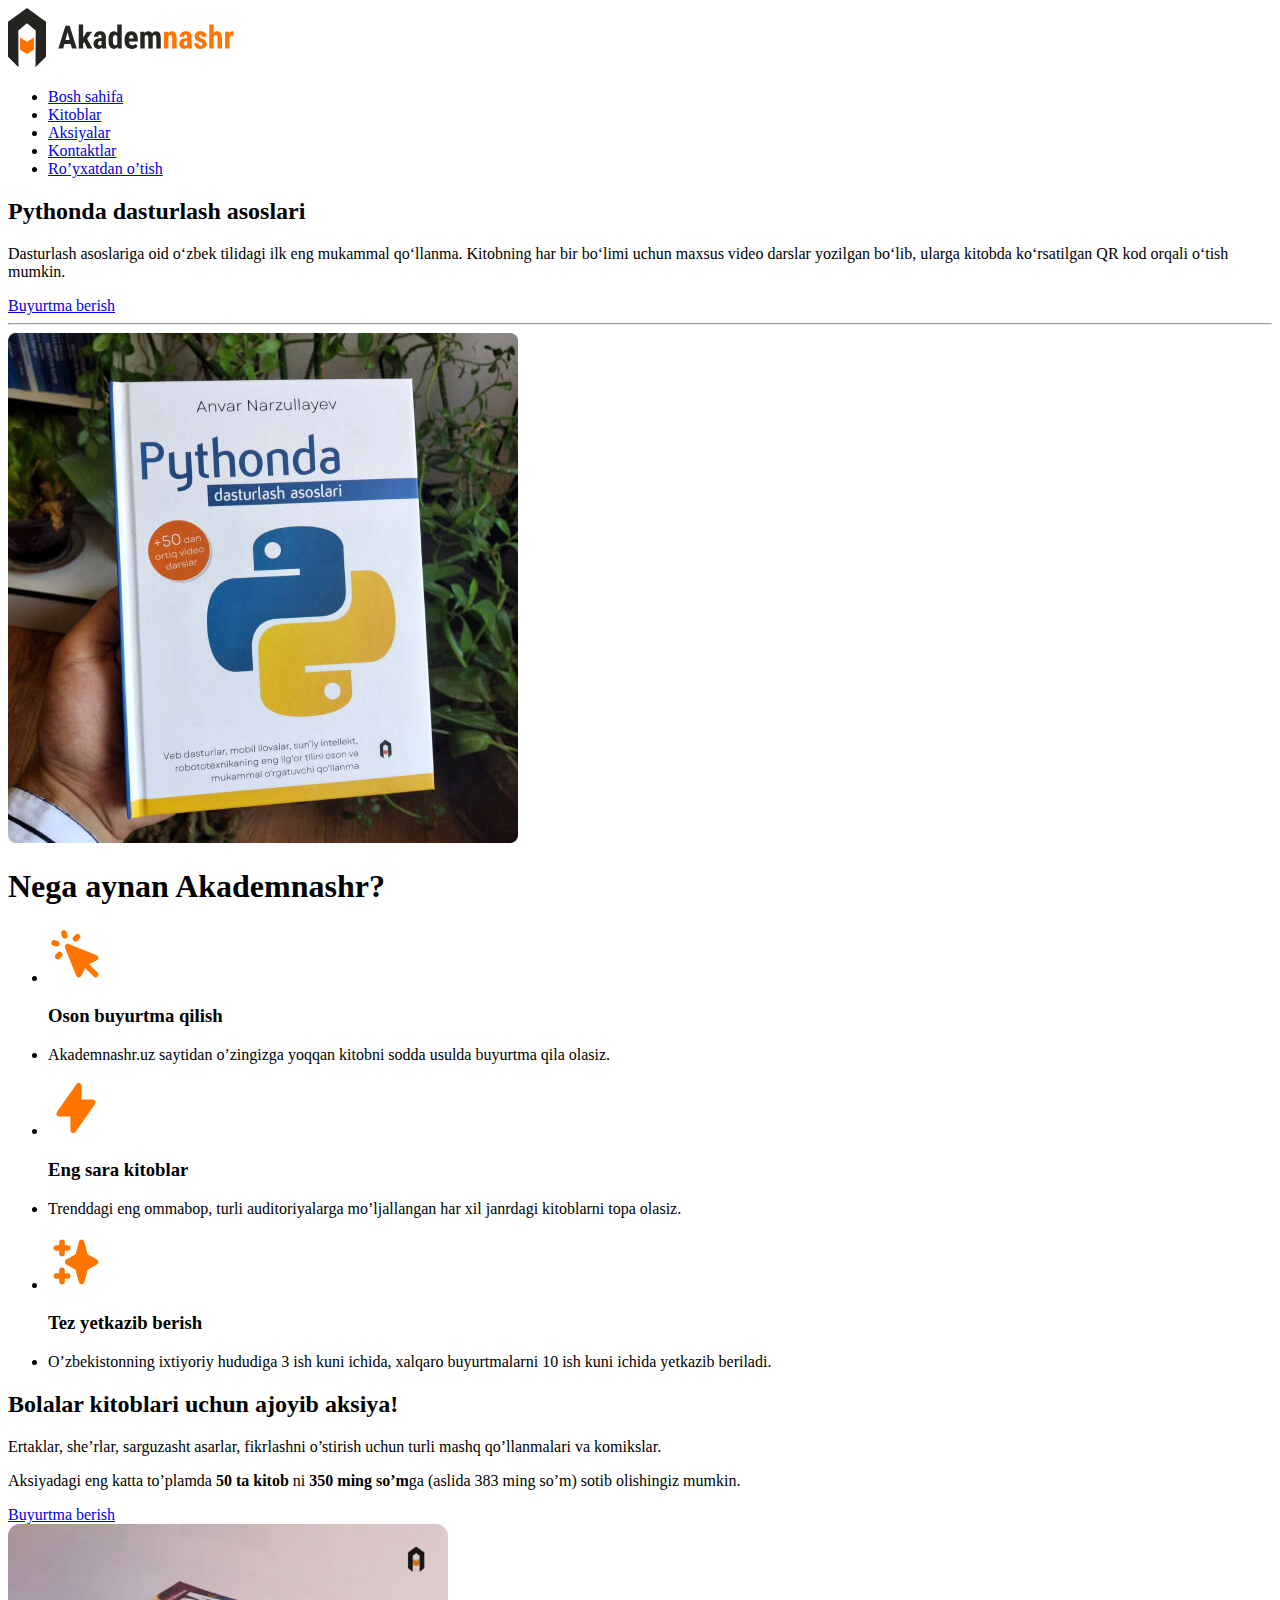
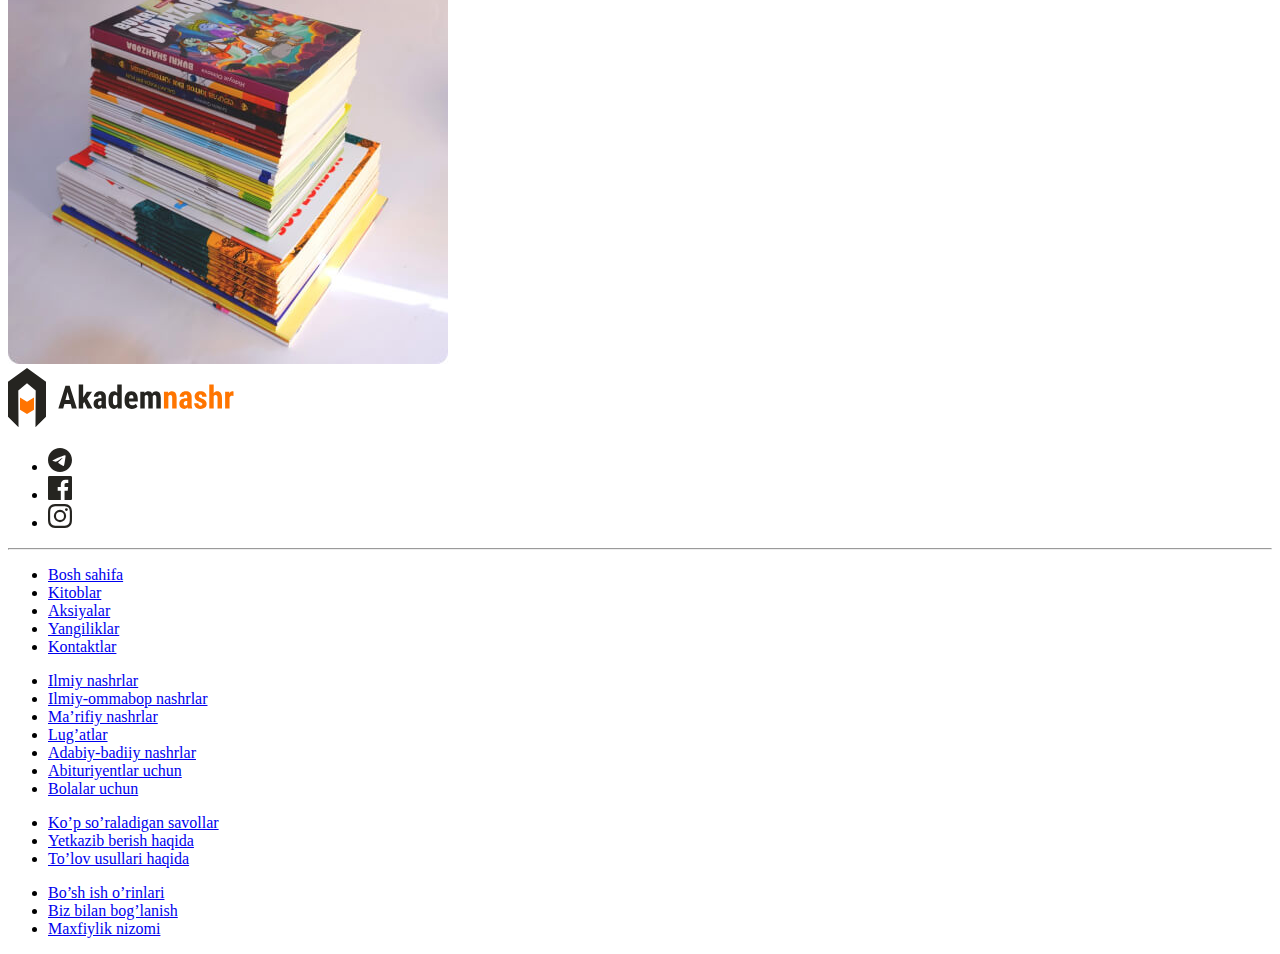
==== index.html @ ee78674e "initial commit" ====
<!DOCTYPE html>
<html lang="uz">
<head>
    <meta charset="UTF-8">
    <meta name="viewport" content="width=device-width, initial-scale=1.0">
    <title>Academ Nashirt</title>
</head>
<body>

    <!--Site header-->

       <header>
     
         <a href="index.html">
           <img src="img/logo.svg" alt="akademnashir logosi " width="227" height="60">

         </a>
         <nav>
             <ul>
                 <li><a href="#">Bosh sahifa</a></li>
                 <li><a href="#">Kitoblar</a></li>
                 <li><a href="#">Aksiyalar</a></li>
                 <li><a href="#">Kontaktlar</a></li>
                 <li><a href="#">Ro’yxatdan o’tish</a></li>
             </ul>
         </nav>
       </header>

       <main>
    <!--Hero-->

    <section>
        <div>
            <h2>Pythonda dasturlash
                asoslari</h2>
            <p>Dasturlash
                asoslariga oid o‘zbek
                tilidagi ilk eng mukammal
                qo‘llanma. Kitobning har bir bo‘limi
                uchun maxsus video darslar yozilgan bo‘lib,
                ularga kitobda ko‘rsatilgan QR kod orqali
                o‘tish mumkin.</p>
             <a href="#">Buyurtma berish</a>
        </div> 

            <hr>
            <img src="img/python-book.jpg" alt="Qolda ushlab turilgan Pythonda dasturlash asoslari kitobi"
             width="510" height="510" srcset="img/python-book.jpg 1x, img/python-book@2x.jpg2x,   ">
    </section>

        <!-- features -->

        <section>
            <h1>Nega aynan
                Akademnashr?</h1>
                <ul >
                    <li>
                        <img src="img/icon cursor-click.svg" alt="" width="56" height="56">
                        <h3>Oson buyurtma qilish</h3>
                    </li>
                    <li>
                        <p>Akademnashr.uz saytidan o’zingizga yoqqan
                         kitobni sodda usulda
                          buyurtma qila olasiz.</p></li>
                     <li>
                        <img src="img/icon lightning-bolt.svg" alt="" width="56" height="56">
                         <h3>Eng sara kitoblar</h3>
                     </li>
                     <li>
                         <p>Trenddagi eng ommabop, turli
                        auditoriyalarga mo’ljallangan har xil
                        janrdagi kitoblarni topa olasiz.</p></li>
                     <li>
                        <img src="img/icon sparkles.svg" alt="" width="56" height="56">
                         <h3>Tez yetkazib berish</h3>
                     </li>
                     <li>
                         <p>O’zbekistonning ixtiyoriy hududiga 3 ish kuni ichida, xalqaro buyurtmalarni
                        10 ish kuni
                        ichida yetkazib beriladi.</p></li>
                </ul>
        </section>

                <!-- aksiyalar -->

            <section>
                <div>
                    <h2>Bolalar kitoblari uchun
                        ajoyib aksiya!</h2>
                        <p>Ertaklar, she’rlar, sarguzasht
                            asarlar, fikrlashni o’stirish
                            uchun turli mashq
                             qo’llanmalari va komikslar.</p>
                        <p>Aksiyadagi eng katta to’plamda
                            <strong> 50 ta kitob</strong> ni <strong>350 ming so’m</strong>ga
                              (aslida 383 ming so’m)
                            sotib olishingiz mumkin.</p>
                        <a href="#">Buyurtma berish</a>
                </div>
                    <img src="img/sale-img.jpg" alt="aksiyadagi kitoblar ustma ust" width="440" height="440"
                     srcset="img/sale-img.jpg 1x, img/sale-img@2x.jpg 2x">
            </section>
        </main>

                <!-- site footer -->

                <footer >
                    <a href="#">
                        <img src="img/logo.svg" alt="akademnashir logosi " width="227" height="60">
                    </a>
                    <div>
                        <ul>
                            <!-- ijtimoiy tarmoqlar -->
                            <li><a href="https://t.me/Akademnashr" target="_blank"><svg xmlns="http://www.w3.org/2000/svg" width="24" height="24" fill="none"><path fill="#252420" d="M12 0C5.376 0 0 5.376 0 12s5.376 12 12 12 12-5.376 12-12S18.624 0 12 0Zm5.568 8.16c-.18 1.896-.96 6.504-1.356 8.628-.168.9-.504 1.2-.816 1.236-.696.06-1.224-.456-1.896-.9-1.056-.696-1.656-1.128-2.676-1.8-1.188-.78-.42-1.212.264-1.908.18-.18 3.252-2.976 3.312-3.228a.24.24 0 0 0-.06-.216c-.072-.06-.168-.036-.252-.024-.108.024-1.788 1.14-5.064 3.348-.48.324-.912.492-1.296.48-.432-.012-1.248-.24-1.86-.444-.756-.24-1.344-.372-1.296-.792.024-.216.324-.432.888-.66 3.504-1.524 5.832-2.532 6.996-3.012 3.336-1.392 4.02-1.632 4.476-1.632.096 0 .324.024.468.144.12.096.156.228.168.324-.012.072.012.288 0 .456Z"/></svg></a></li>
                            <li><a href="https://www.facebook.com/Akademnashr" target="_blank"><svg xmlns="http://www.w3.org/2000/svg" width="24" height="24" fill="none"><path fill="#252420" d="M22.675 0H1.325C.593 0 0 .593 0 1.325v21.351C0 23.407.593 24 1.325 24H12.82v-9.294H9.692v-3.622h3.128V8.413c0-3.1 1.893-4.788 4.659-4.788 1.325 0 2.463.099 2.795.143v3.24l-1.918.001c-1.504 0-1.795.715-1.795 1.763v2.313h3.587l-.467 3.622h-3.12V24h6.116c.73 0 1.323-.593 1.323-1.325V1.325C24 .593 23.407 0 22.675 0Z"/></svg></a> </li>
                            <li><a href="https://instagram.com/akademnashr?igshid=MzRlODBiNWFlZA==" target="_blank"><svg xmlns="http://www.w3.org/2000/svg" width="24" height="24" fill="none"><path fill="#252420" fill-rule="evenodd" d="M12 0C8.741 0 8.333.014 7.053.072 2.695.272.273 2.69.073 7.052.014 8.333 0 8.741 0 12c0 3.259.014 3.668.072 4.948.2 4.358 2.618 6.78 6.98 6.98C8.333 23.986 8.741 24 12 24c3.259 0 3.668-.014 4.948-.072 4.354-.2 6.782-2.618 6.979-6.98.059-1.28.073-1.689.073-4.948 0-3.259-.014-3.667-.072-4.947-.196-4.354-2.617-6.78-6.979-6.98C15.668.014 15.259 0 12 0Zm0 2.163c3.204 0 3.584.012 4.85.07 3.252.148 4.771 1.691 4.919 4.919.058 1.265.069 1.645.069 4.849 0 3.205-.012 3.584-.069 4.849-.149 3.225-1.664 4.771-4.919 4.919-1.266.058-1.644.07-4.85.07-3.204 0-3.584-.012-4.849-.07-3.26-.149-4.771-1.699-4.919-4.92-.058-1.265-.07-1.644-.07-4.849 0-3.204.013-3.583.07-4.849.149-3.227 1.664-4.771 4.919-4.919 1.266-.057 1.645-.069 4.849-.069ZM5.838 12a6.162 6.162 0 1 1 12.324 0 6.162 6.162 0 0 1-12.324 0ZM12 16a4 4 0 1 1 0-8 4 4 0 0 1 0 8Zm4.965-10.405a1.44 1.44 0 1 1 2.881.001 1.44 1.44 0 0 1-2.881-.001Z" clip-rule="evenodd"/></svg></a></li>
                        </ul>
                    </div>
                                 <hr>
                    <div>
                        <ul>
                            <!-- linklar -->
                            <li><a href="#">Bosh sahifa</a></li>
                            <li><a href="#">Kitoblar</a></li>
                            <li><a href="#">Aksiyalar</a></li>
                            <li><a href="#">Yangiliklar</a></li>
                            <li><a href="#">Kontaktlar</a></li>
                        </ul>
                        <ul>
                             <!-- kitoblar turkumi -->
                            <li><a href="#">Ilmiy nashrlar</a></li>
                            <li><a href="#">Ilmiy-ommabop nashrlar</a></li>
                            <li><a href="#">Ma’rifiy nashrlar</a></li>
                            <li><a href="#">Lug’atlar</a></li>
                            <li><a href="#">Adabiy-badiiy nashrlar</a></li>
                            <li><a href="#">Abituriyentlar uchun</a></li>
                            <li><a href="#">Bolalar uchun</a></li>
                        </ul>
                        <ul>
                            <!-- malumotlar -->
                            <li><a href="#">Ko’p so’raladigan savollar</a></li>
                            <li><a href="#">Yetkazib berish haqida</a></li>
                            <li><a href="#">To’lov usullari haqida</a></li>
                        </ul>
                         <ul>
                            <!-- bog'lanish -->
                            <li><a href="#">Bo’sh ish o’rinlari</a></li>
                            <li><a href="#">Biz bilan bog’lanish</a></li>
                            <li><a href="#">Maxfiylik nizomi</a></li>
                        </ul>
                    </div>
                </footer>

</body>
</html>
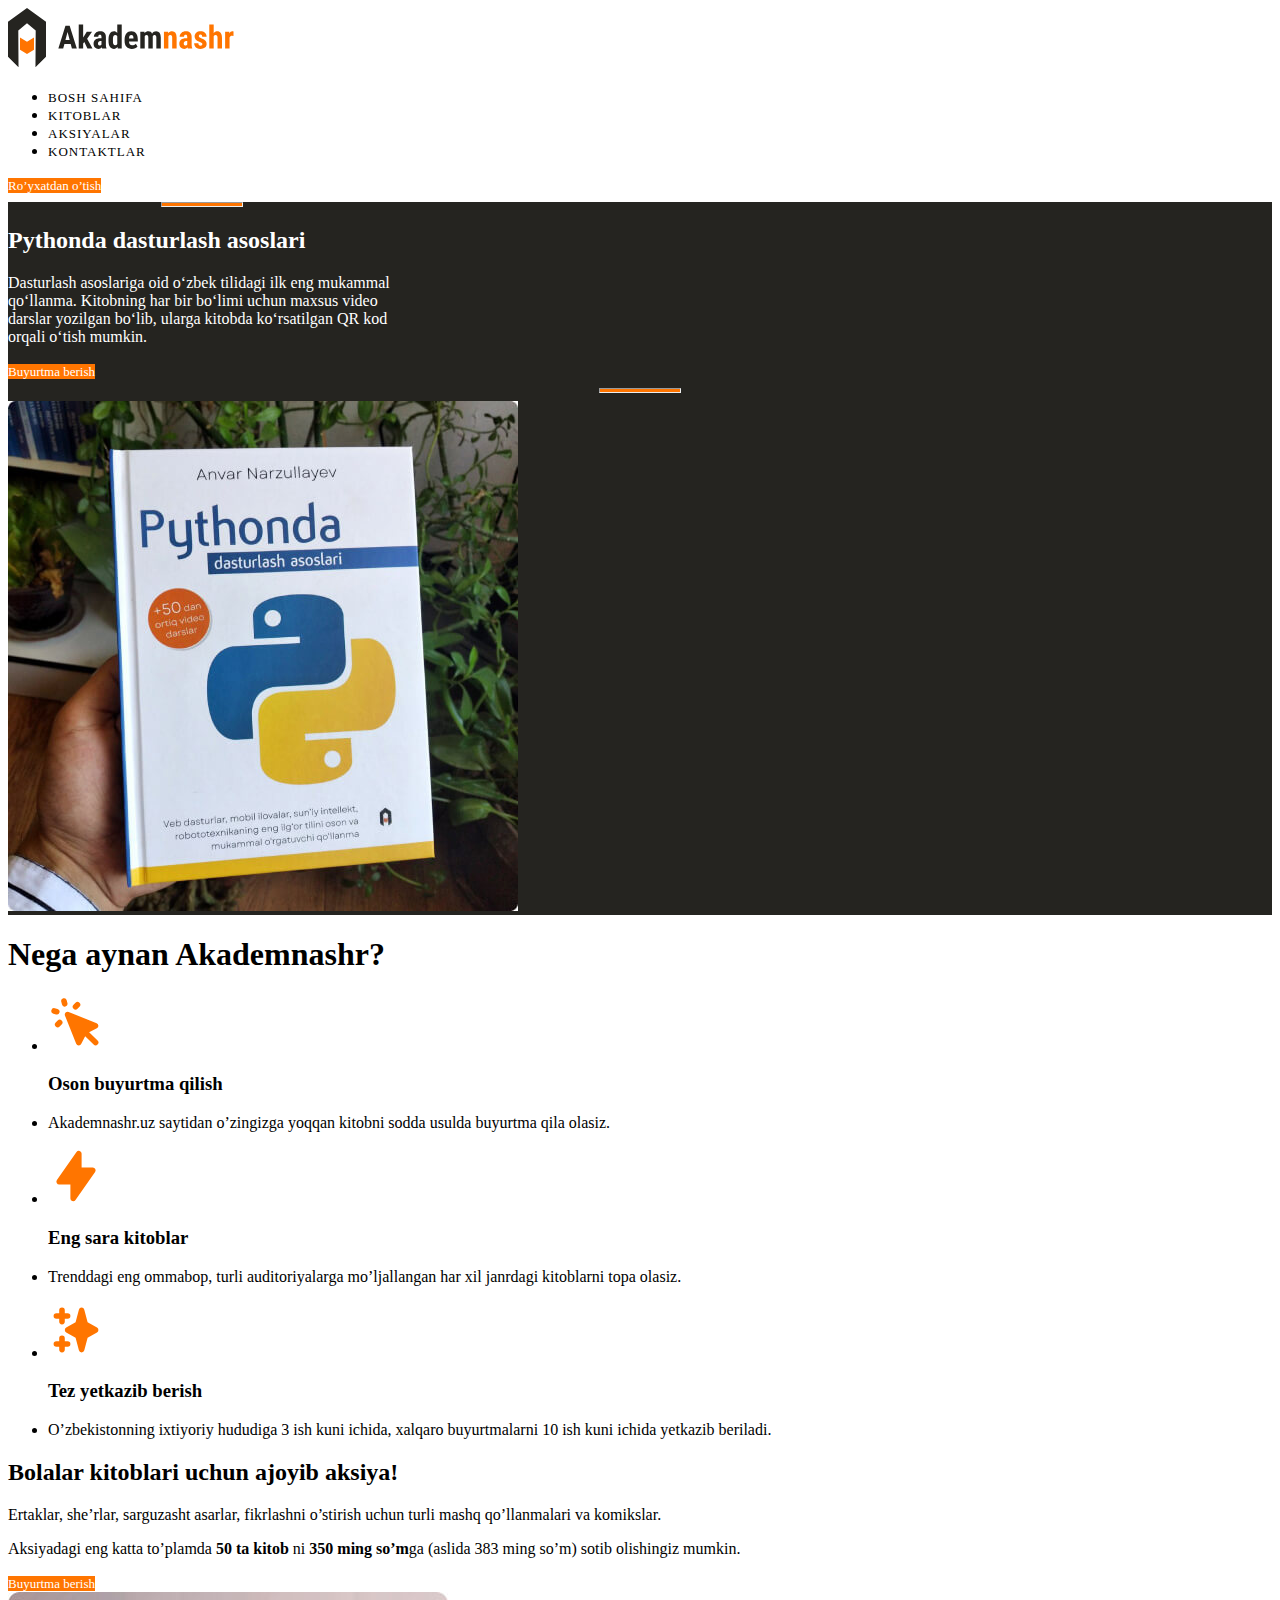
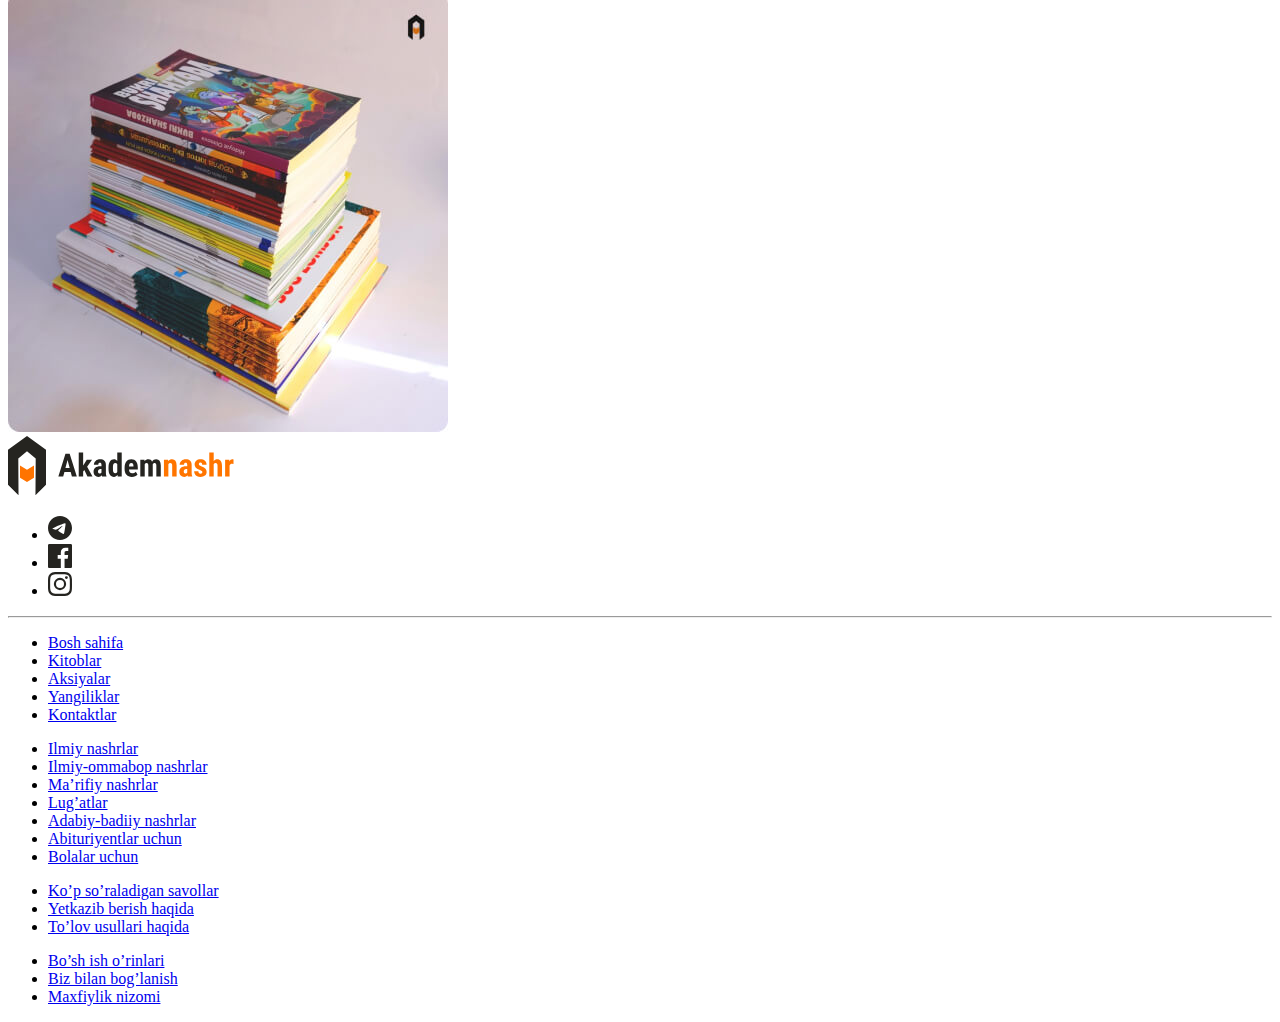
==== commit 3faf0a0f: "add style" ====
--- a/index.html
+++ b/index.html
@@ -4,12 +4,13 @@
     <meta charset="UTF-8">
     <meta name="viewport" content="width=device-width, initial-scale=1.0">
     <title>Academ Nashirt</title>
+    <link rel="stylesheet" href="CSS/style1.css">
 </head>
 <body>
 
     <!--Site header-->
 
-       <header>
+       <header class="site-header">
      
          <a href="index.html">
            <img src="img/logo.svg" alt="akademnashir logosi " width="227" height="60">
@@ -17,20 +18,22 @@
          </a>
          <nav>
              <ul>
-                 <li><a href="#">Bosh sahifa</a></li>
-                 <li><a href="#">Kitoblar</a></li>
-                 <li><a href="#">Aksiyalar</a></li>
-                 <li><a href="#">Kontaktlar</a></li>
-                 <li><a href="#">Ro’yxatdan o’tish</a></li>
+                 <li><a class="nav-links" href="#">Bosh sahifa</a></li>
+                 <li><a class="nav-links" href="#">Kitoblar</a></li>
+                 <li><a class="nav-links" href="#">Aksiyalar</a></li>
+                 <li><a class="nav-links" href="#">Kontaktlar</a></li>
+                 
              </ul>
          </nav>
+         <li><a class="main-link" href="#">Ro’yxatdan o’tish</a></li>
        </header>
 
        <main>
     <!--Hero-->
 
-    <section>
-        <div>
+    <section class="hero">
+        <div class="hero-content">
+            <hr class="orange-line">
             <h2>Pythonda dasturlash
                 asoslari</h2>
             <p>Dasturlash
@@ -40,11 +43,11 @@
                 uchun maxsus video darslar yozilgan bo‘lib,
                 ularga kitobda ko‘rsatilgan QR kod orqali
                 o‘tish mumkin.</p>
-             <a href="#">Buyurtma berish</a>
+             <a class="main-link" href="#">Buyurtma berish</a>
         </div> 
 
-            <hr>
-            <img src="img/python-book.jpg" alt="Qolda ushlab turilgan Pythonda dasturlash asoslari kitobi"
+            <hr class="orange-line">
+            <img class="hero-image" src="img/python-book.jpg" alt="Qolda ushlab turilgan Pythonda dasturlash asoslari kitobi"
              width="510" height="510" srcset="img/python-book.jpg 1x, img/python-book@2x.jpg2x,   ">
     </section>
 
@@ -95,7 +98,7 @@
                             <strong> 50 ta kitob</strong> ni <strong>350 ming so’m</strong>ga
                               (aslida 383 ming so’m)
                             sotib olishingiz mumkin.</p>
-                        <a href="#">Buyurtma berish</a>
+                        <a class="main-link" href="#">Buyurtma berish</a>
                 </div>
                     <img src="img/sale-img.jpg" alt="aksiyadagi kitoblar ustma ust" width="440" height="440"
                      srcset="img/sale-img.jpg 1x, img/sale-img@2x.jpg 2x">
--- a/CSS/style1.css
+++ b/CSS/style1.css
@@ -0,0 +1,36 @@
+
+.nav-links {
+    font-size: 13px;
+    line-height: 15px;
+    font-weight: 500;
+    letter-spacing: 1px;
+    text-transform: uppercase;
+    text-decoration: none;
+    color: #000;
+}
+.main-link{
+ 
+    font-size: 13px;
+    line-height: 15px;
+    background-color: #FF7500;
+    color: #FFF;
+    text-decoration: none;
+}
+
+.hero{
+    background-color: #252420;
+    color: #FFF;
+}
+.hero-content{
+    width: 387px;
+}
+.hero-image{
+    width: 510px;
+    height: 510px;
+}
+.orange-line{
+    width: 80px;
+    height: 3px;
+    background-color: #FF7500;
+    
+}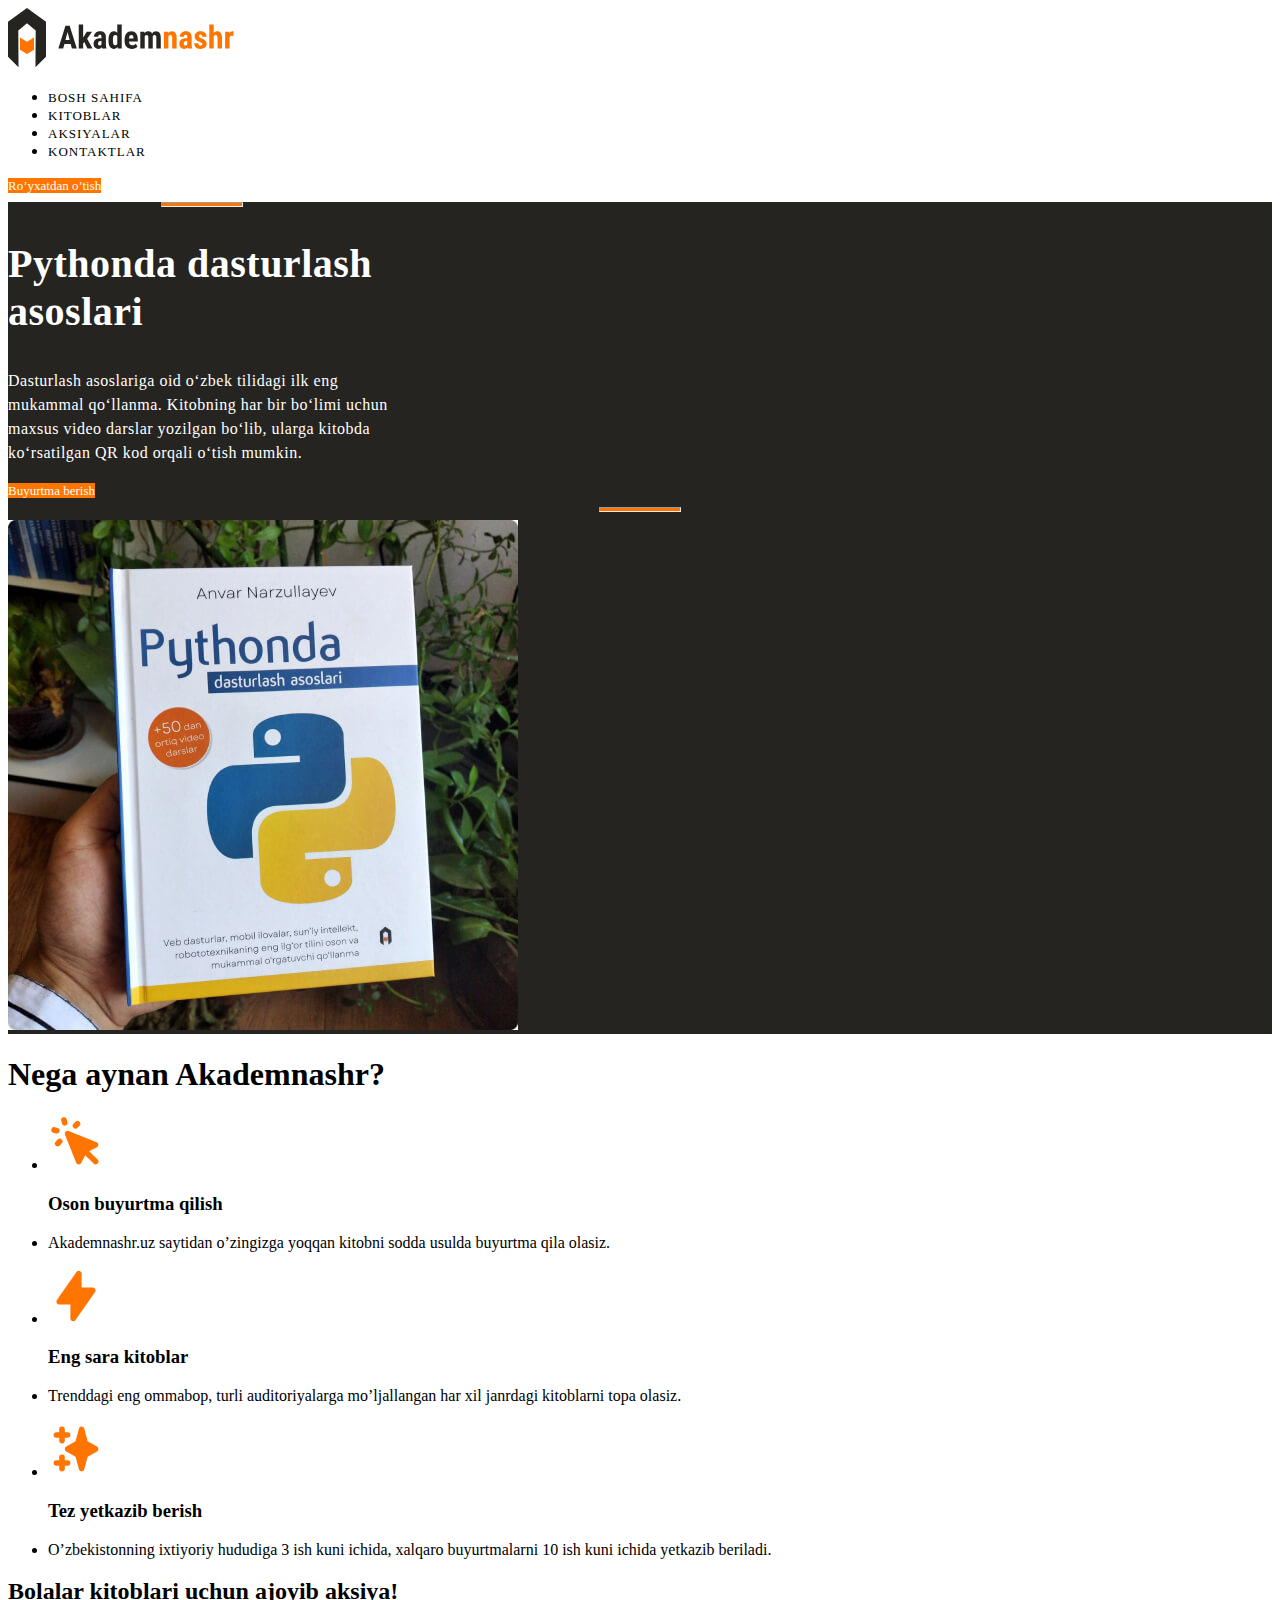
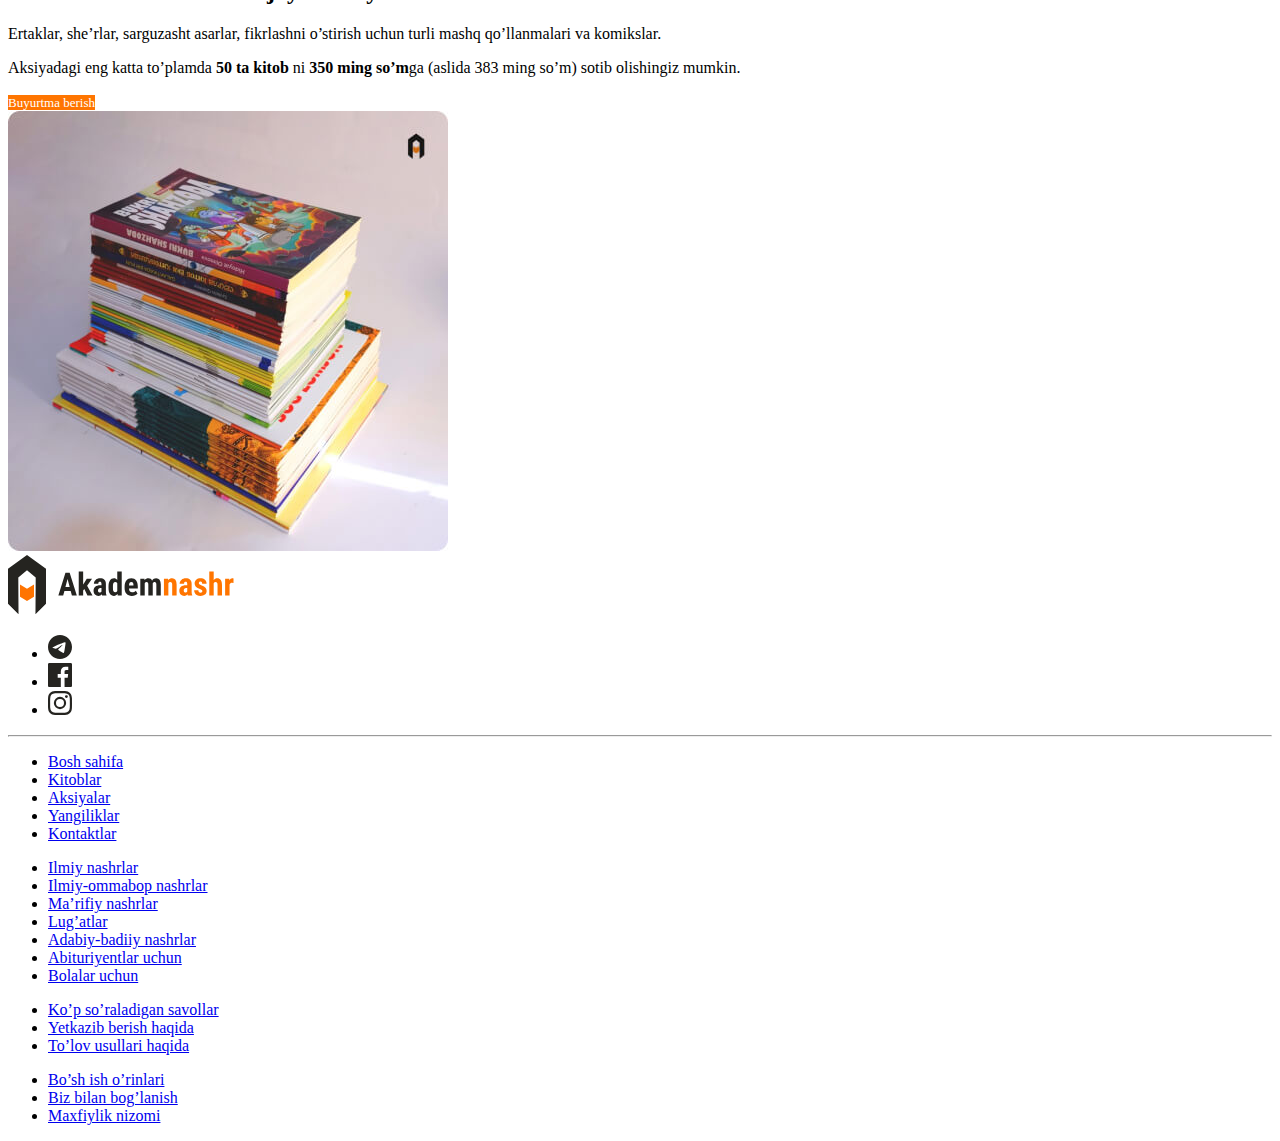
==== commit 3f8ff571: "ad style" ====
--- a/index.html
+++ b/index.html
@@ -34,9 +34,9 @@
     <section class="hero">
         <div class="hero-content">
             <hr class="orange-line">
-            <h2>Pythonda dasturlash
+            <h2 class="hero-heading">Pythonda dasturlash
                 asoslari</h2>
-            <p>Dasturlash
+            <p class="hero-text">Dasturlash
                 asoslariga oid o‘zbek
                 tilidagi ilk eng mukammal
                 qo‘llanma. Kitobning har bir bo‘limi
--- a/CSS/style1.css
+++ b/CSS/style1.css
@@ -33,4 +33,14 @@
     height: 3px;
     background-color: #FF7500;
     
-}+}
+  .hero-heading{
+    font-size: 40px;
+    line-height: 1.2;
+    letter-spacing: 0.5px;
+  }
+  .hero-text{
+    font-size:  16px;
+    line-height: 1.5;
+    letter-spacing: 0.5px;
+  }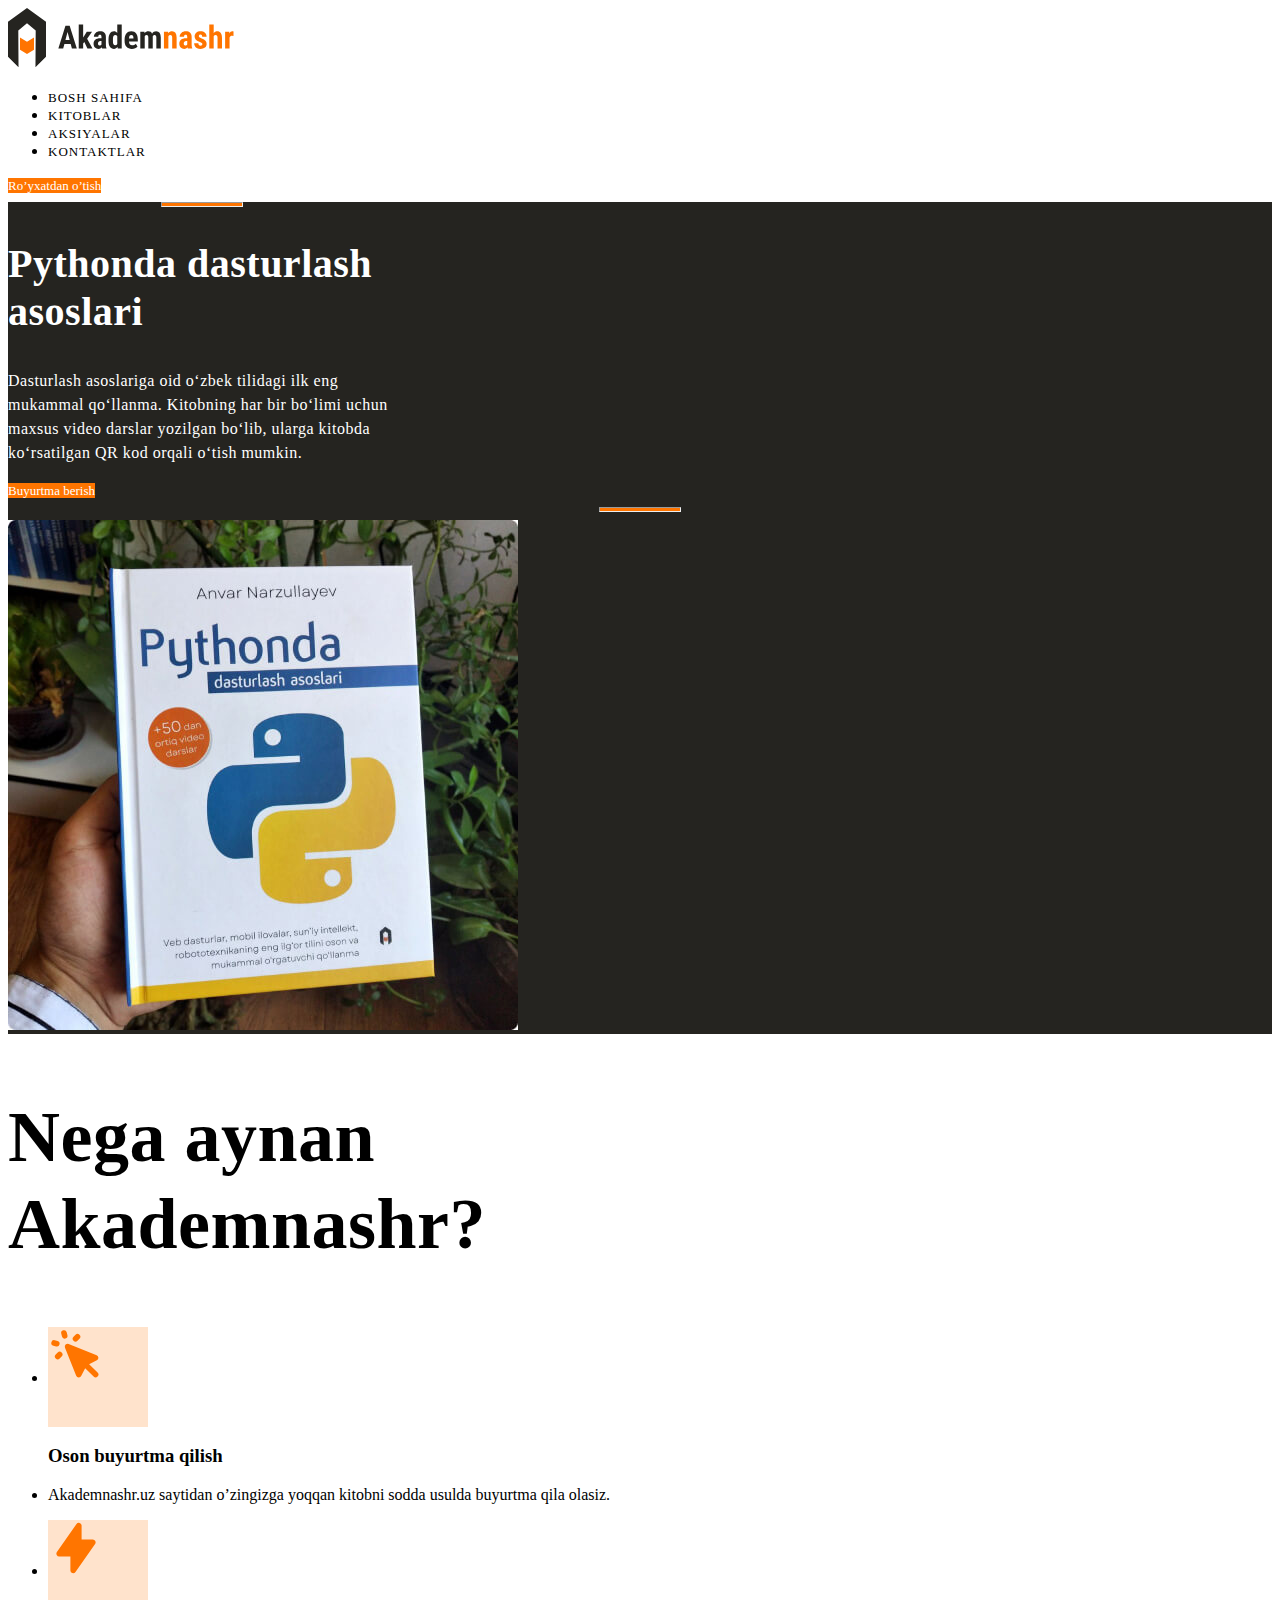
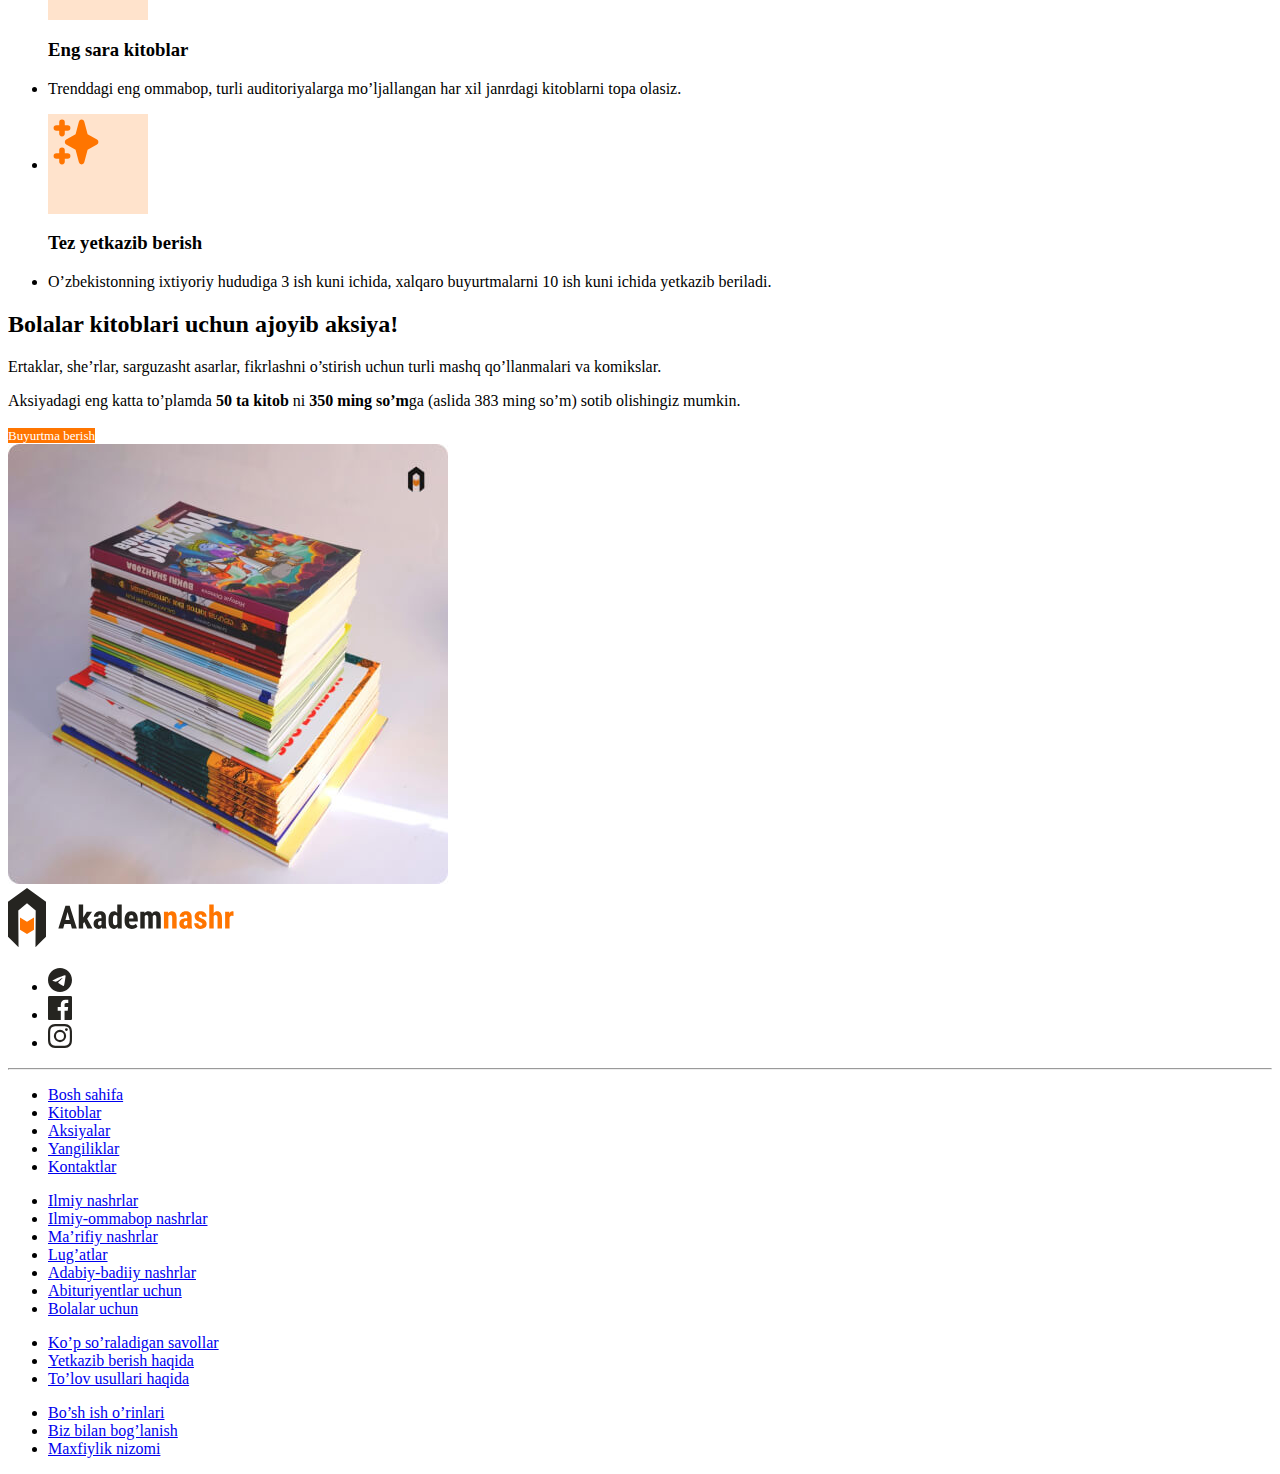
==== commit 0d40305b: "add css" ====
--- a/index.html
+++ b/index.html
@@ -53,12 +53,14 @@
 
         <!-- features -->
 
-        <section>
-            <h1>Nega aynan
-                Akademnashr?</h1>
+        <section class="features">
+            <h2 class="features-heading">Nega aynan
+                Akademnashr?</h2>
                 <ul >
                     <li>
-                        <img src="img/icon cursor-click.svg" alt="" width="56" height="56">
+                        <div class="feature-icon-wrapper">
+                            <img src="img/icon cursor-click.svg" alt="" width="56" height="56">
+                        </div>
                         <h3>Oson buyurtma qilish</h3>
                     </li>
                     <li>
@@ -66,7 +68,9 @@
                          kitobni sodda usulda
                           buyurtma qila olasiz.</p></li>
                      <li>
-                        <img src="img/icon lightning-bolt.svg" alt="" width="56" height="56">
+                        <div class="feature-icon-wrapper">
+                            <img src="img/icon lightning-bolt.svg" alt="" width="56" height="56">
+                        </div>
                          <h3>Eng sara kitoblar</h3>
                      </li>
                      <li>
@@ -74,7 +78,9 @@
                         auditoriyalarga mo’ljallangan har xil
                         janrdagi kitoblarni topa olasiz.</p></li>
                      <li>
-                        <img src="img/icon sparkles.svg" alt="" width="56" height="56">
+                        <div class="feature-icon-wrapper">
+                            <img src="img/icon sparkles.svg" alt="" width="56" height="56">
+                        </div>
                          <h3>Tez yetkazib berish</h3>
                      </li>
                      <li>
--- a/CSS/style1.css
+++ b/CSS/style1.css
@@ -43,4 +43,20 @@
     font-size:  16px;
     line-height: 1.5;
     letter-spacing: 0.5px;
-  }+  }
+  .features-heading{
+    width: 440px;
+    font-size: 72px;
+    line-height: 1.2;
+    letter-spacing: 0.5px;
+  }
+  .feature-icon-wrapper{
+    width: 100px;
+    height: 100px;
+    background-color:  rgba(255, 117, 0, 0.20);
+  }
+/*   .{
+    font-size: 24px;
+    line-height: 1.2;
+    letter-spacing: 0.5px;
+  } */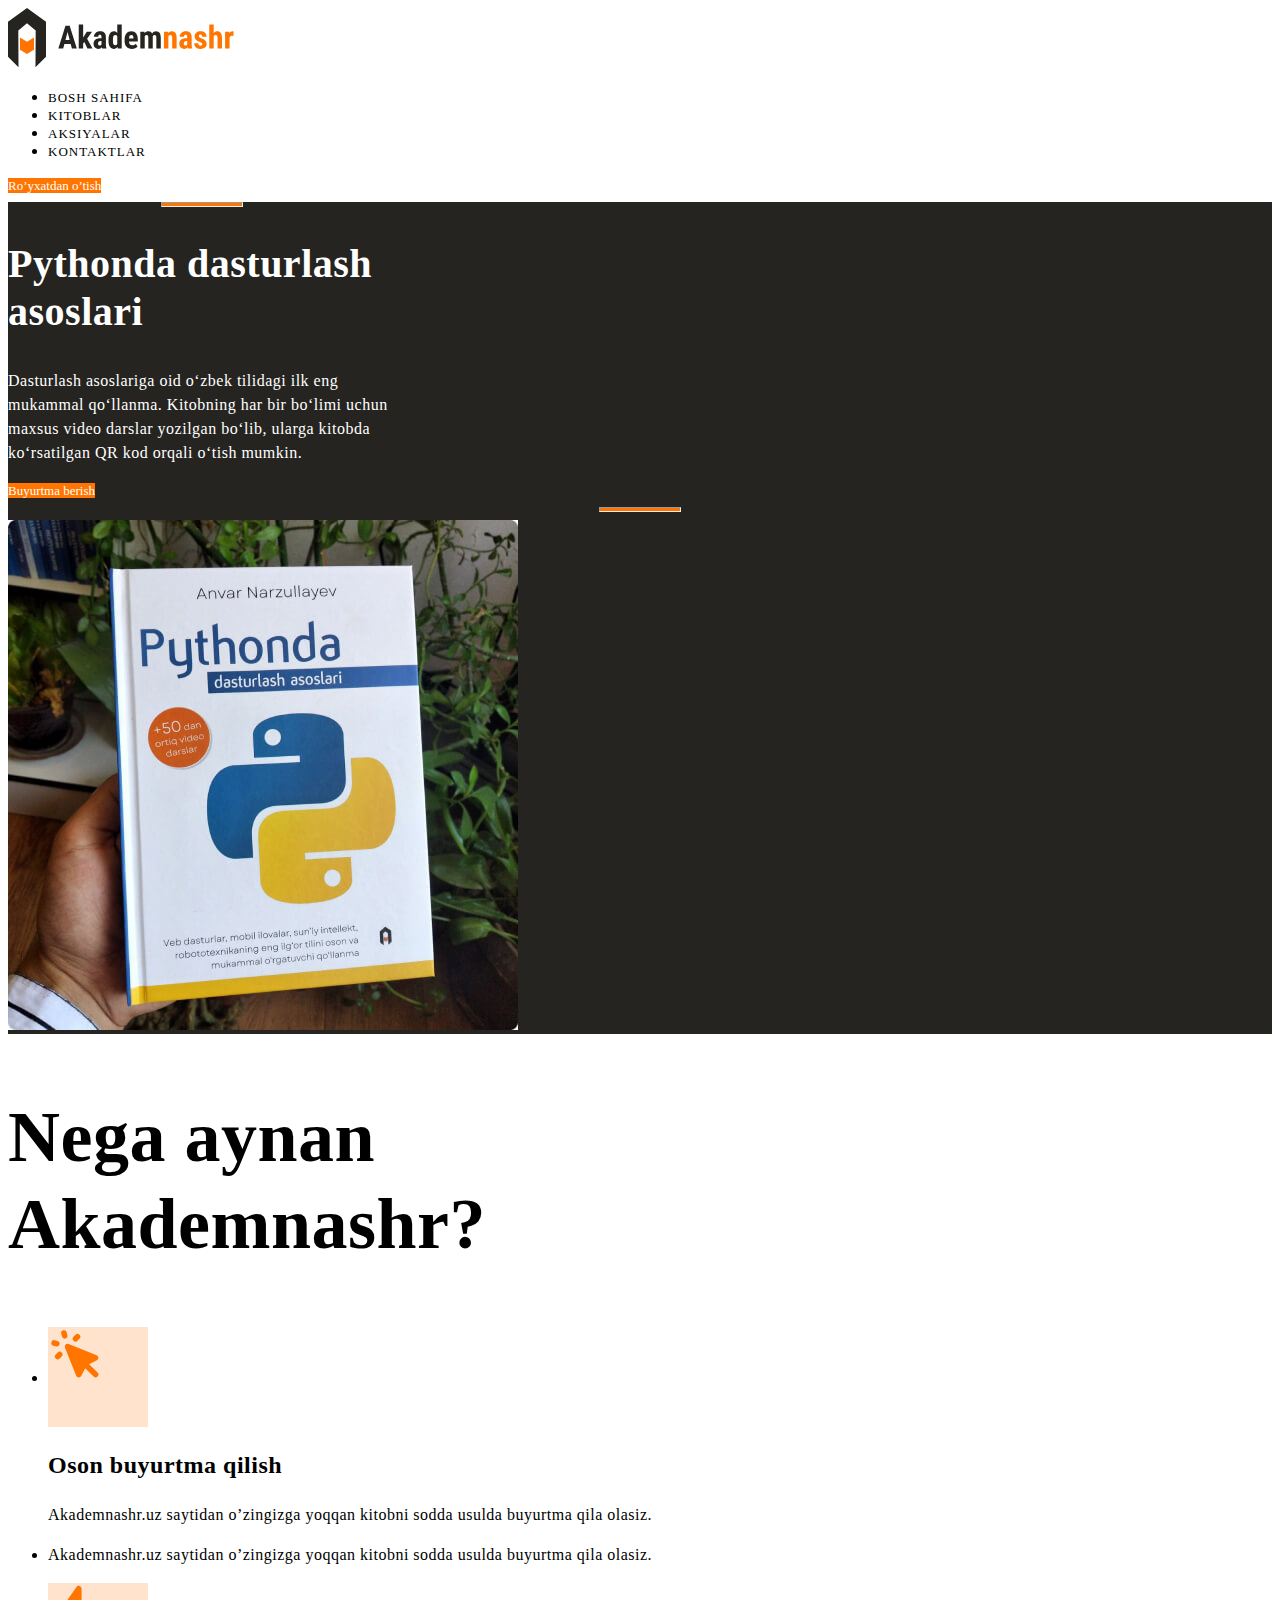
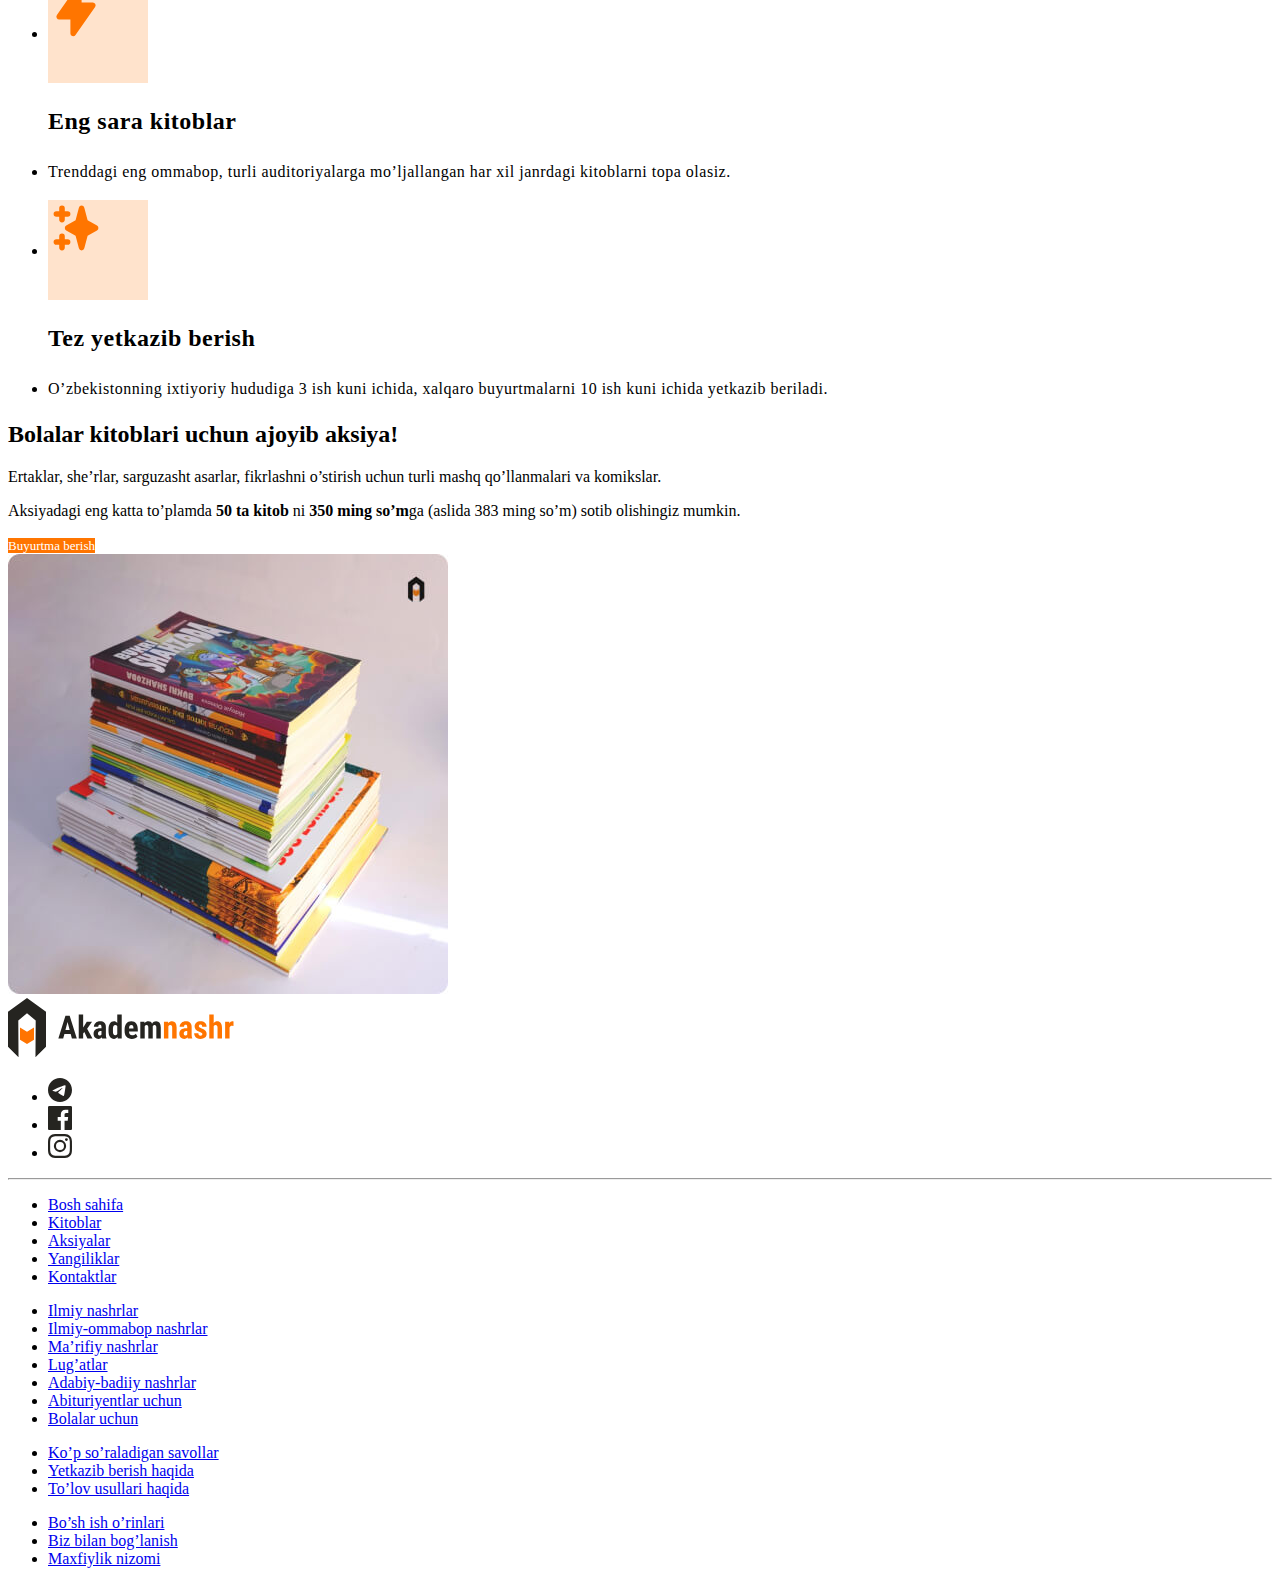
==== commit 6887892d: "add css" ====
--- a/index.html
+++ b/index.html
@@ -57,34 +57,37 @@
             <h2 class="features-heading">Nega aynan
                 Akademnashr?</h2>
                 <ul >
-                    <li>
+                    <li class="feature">
                         <div class="feature-icon-wrapper">
                             <img src="img/icon cursor-click.svg" alt="" width="56" height="56">
                         </div>
-                        <h3>Oson buyurtma qilish</h3>
+                        <h3 class="features-title">Oson buyurtma qilish</h3>
+                        <p class="footere-info">Akademnashr.uz saytidan o’zingizga yoqqan
+                            kitobni sodda usulda
+                             buyurtma qila olasiz.</p></li>
                     </li>
                     <li>
-                        <p>Akademnashr.uz saytidan o’zingizga yoqqan
+                        <p class="footere-info">Akademnashr.uz saytidan o’zingizga yoqqan
                          kitobni sodda usulda
                           buyurtma qila olasiz.</p></li>
                      <li>
                         <div class="feature-icon-wrapper">
                             <img src="img/icon lightning-bolt.svg" alt="" width="56" height="56">
                         </div>
-                         <h3>Eng sara kitoblar</h3>
+                         <h3 class="features-title">Eng sara kitoblar</h3>
                      </li>
                      <li>
-                         <p>Trenddagi eng ommabop, turli
+                         <p class="footere-info">Trenddagi eng ommabop, turli
                         auditoriyalarga mo’ljallangan har xil
                         janrdagi kitoblarni topa olasiz.</p></li>
                      <li>
                         <div class="feature-icon-wrapper">
                             <img src="img/icon sparkles.svg" alt="" width="56" height="56">
                         </div>
-                         <h3>Tez yetkazib berish</h3>
+                         <h3 class="features-title">Tez yetkazib berish</h3>
                      </li>
                      <li>
-                         <p>O’zbekistonning ixtiyoriy hududiga 3 ish kuni ichida, xalqaro buyurtmalarni
+                         <p class="footere-info" >O’zbekistonning ixtiyoriy hududiga 3 ish kuni ichida, xalqaro buyurtmalarni
                         10 ish kuni
                         ichida yetkazib beriladi.</p></li>
                 </ul>
--- a/CSS/style1.css
+++ b/CSS/style1.css
@@ -55,8 +55,13 @@
     height: 100px;
     background-color:  rgba(255, 117, 0, 0.20);
   }
-/*   .{
-    font-size: 24px;
-    line-height: 1.2;
-    letter-spacing: 0.5px;
-  } */+ .features-title{
+font-size: 24px;
+line-height: 1.2;
+letter-spacing: 0.5px;
+ }
+ .footere-info{
+  font-size:  16px;
+  line-height: 1.5;
+  letter-spacing: 0.5px;
+ }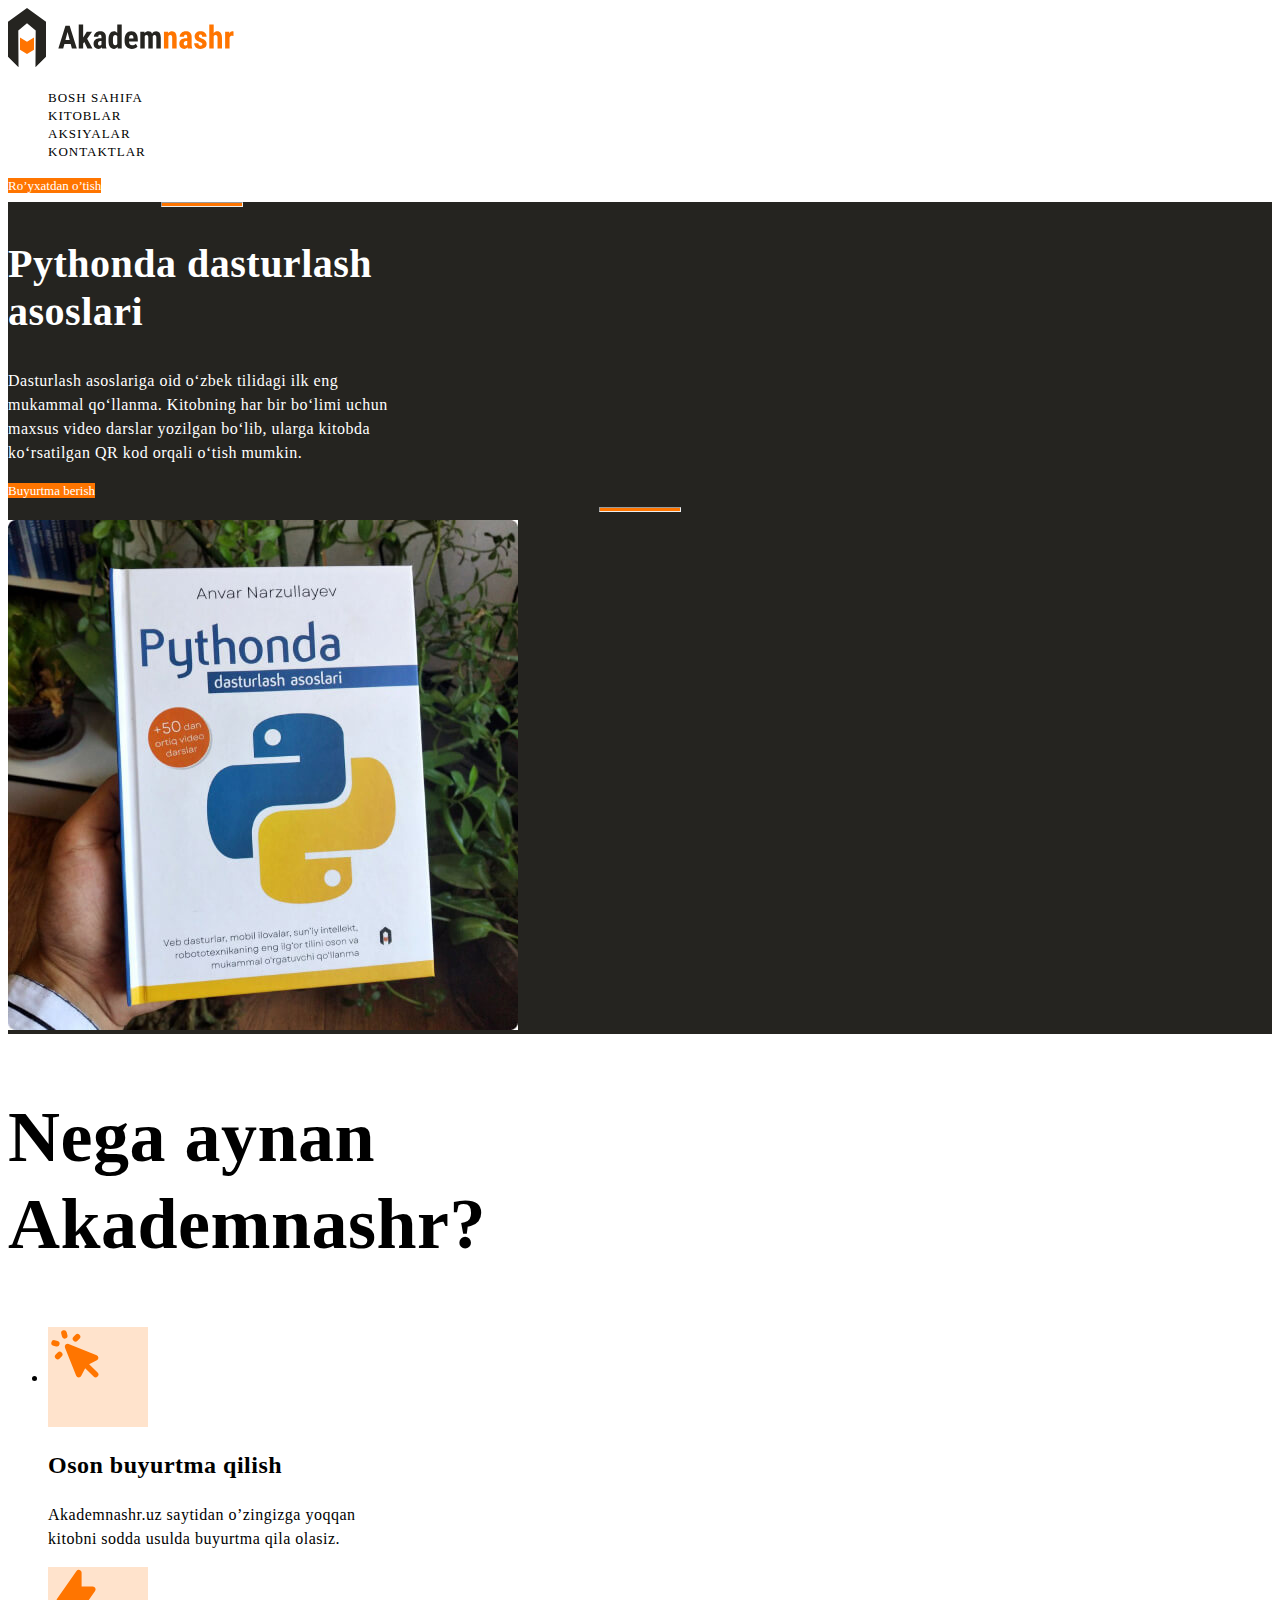
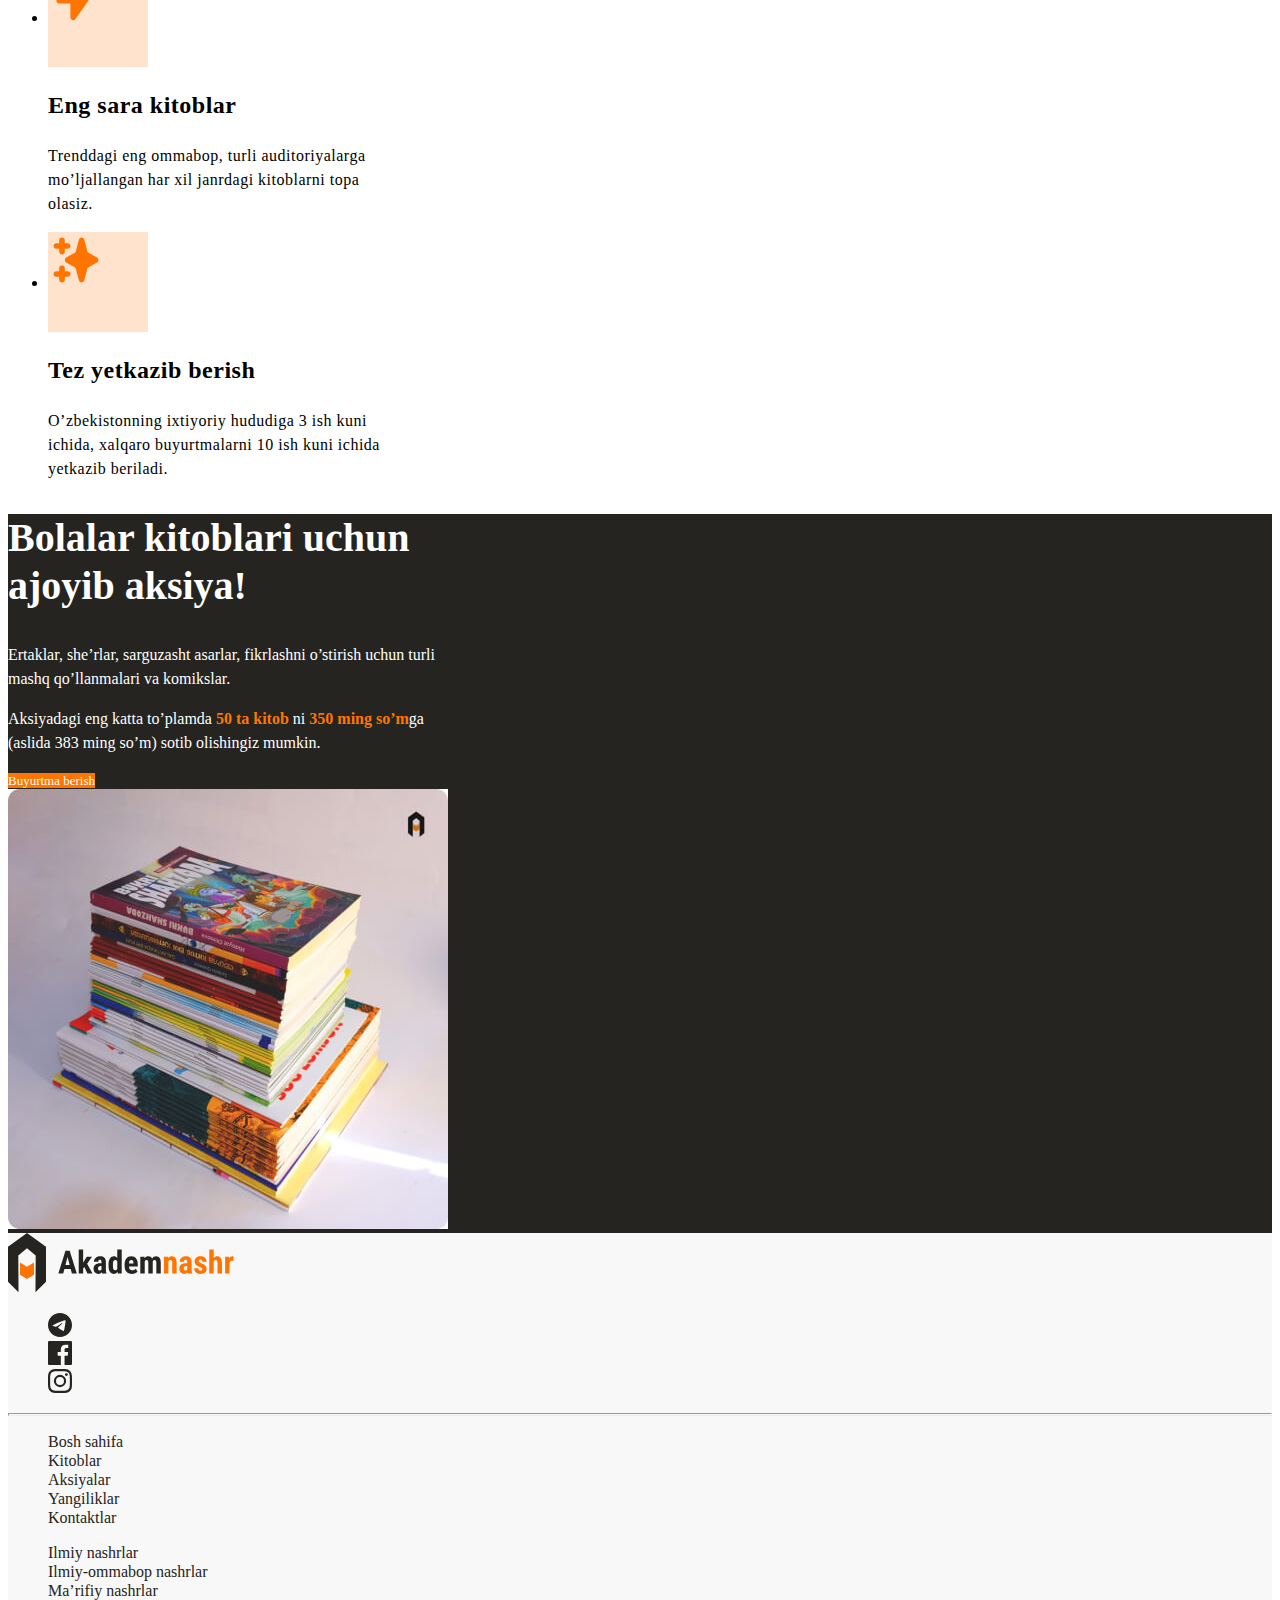
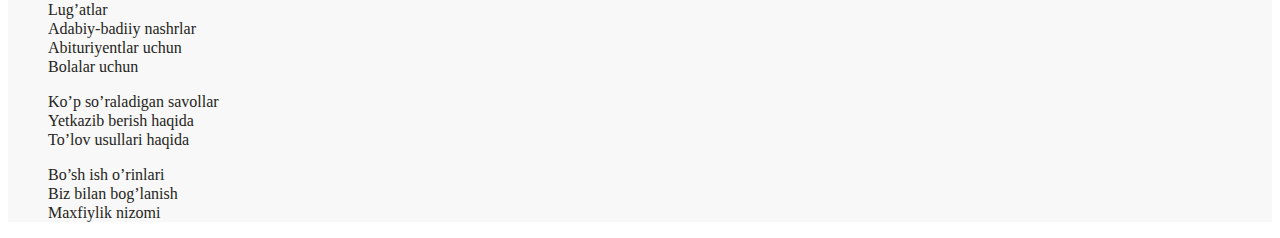
==== commit e1688395: "add color  ,text,size,add liststyles" ====
--- a/index.html
+++ b/index.html
@@ -17,7 +17,7 @@
 
          </a>
          <nav>
-             <ul>
+             <ul class="sitenav-list">
                  <li><a class="nav-links" href="#">Bosh sahifa</a></li>
                  <li><a class="nav-links" href="#">Kitoblar</a></li>
                  <li><a class="nav-links" href="#">Aksiyalar</a></li>
@@ -66,57 +66,52 @@
                             kitobni sodda usulda
                              buyurtma qila olasiz.</p></li>
                     </li>
-                    <li>
-                        <p class="footere-info">Akademnashr.uz saytidan o’zingizga yoqqan
-                         kitobni sodda usulda
-                          buyurtma qila olasiz.</p></li>
-                     <li>
+                    <li class="feature">
                         <div class="feature-icon-wrapper">
                             <img src="img/icon lightning-bolt.svg" alt="" width="56" height="56">
                         </div>
                          <h3 class="features-title">Eng sara kitoblar</h3>
-                     </li>
-                     <li>
                          <p class="footere-info">Trenddagi eng ommabop, turli
                         auditoriyalarga mo’ljallangan har xil
-                        janrdagi kitoblarni topa olasiz.</p></li>
-                     <li>
+                        janrdagi kitoblarni topa olasiz.</p>
+                    </li>
+                     <li class="feature">
                         <div class="feature-icon-wrapper">
                             <img src="img/icon sparkles.svg" alt="" width="56" height="56">
                         </div>
                          <h3 class="features-title">Tez yetkazib berish</h3>
-                     </li>
-                     <li>
-                         <p class="footere-info" >O’zbekistonning ixtiyoriy hududiga 3 ish kuni ichida, xalqaro buyurtmalarni
+                         <p class="footere-info" >O’zbekistonning ixtiyoriy hududiga 3 ish kuni 
+                            ichida, xalqaro buyurtmalarni
                         10 ish kuni
-                        ichida yetkazib beriladi.</p></li>
+                        ichida yetkazib beriladi.</p>
+                    </li>
                 </ul>
-        </section>
+        </section >
 
                 <!-- aksiyalar -->
 
-            <section>
-                <div>
-                    <h2>Bolalar kitoblari uchun
+            <section class="promo">
+                <div class="promo-content">
+                    <h2 class="promo-heading">Bolalar kitoblari uchun
                         ajoyib aksiya!</h2>
-                        <p>Ertaklar, she’rlar, sarguzasht
+                        <p class="promo-text">Ertaklar, she’rlar, sarguzasht
                             asarlar, fikrlashni o’stirish
                             uchun turli mashq
                              qo’llanmalari va komikslar.</p>
-                        <p>Aksiyadagi eng katta to’plamda
-                            <strong> 50 ta kitob</strong> ni <strong>350 ming so’m</strong>ga
+                        <p class="promo-text">Aksiyadagi eng katta to’plamda
+                            <strong class="promo-highlight"> 50 ta kitob</strong> ni <strong class="promo-highlight">350 ming so’m</strong>ga
                               (aslida 383 ming so’m)
                             sotib olishingiz mumkin.</p>
                         <a class="main-link" href="#">Buyurtma berish</a>
                 </div>
-                    <img src="img/sale-img.jpg" alt="aksiyadagi kitoblar ustma ust" width="440" height="440"
+                    <img class="promo-image" src="img/sale-img.jpg" alt="aksiyadagi kitoblar ustma ust" width="440" height="440"
                      srcset="img/sale-img.jpg 1x, img/sale-img@2x.jpg 2x">
             </section>
         </main>
 
                 <!-- site footer -->
 
-                <footer >
+                <footer class="site-footer" >
                     <a href="#">
                         <img src="img/logo.svg" alt="akademnashir logosi " width="227" height="60">
                     </a>
@@ -128,9 +123,9 @@
                             <li><a href="https://instagram.com/akademnashr?igshid=MzRlODBiNWFlZA==" target="_blank"><svg xmlns="http://www.w3.org/2000/svg" width="24" height="24" fill="none"><path fill="#252420" fill-rule="evenodd" d="M12 0C8.741 0 8.333.014 7.053.072 2.695.272.273 2.69.073 7.052.014 8.333 0 8.741 0 12c0 3.259.014 3.668.072 4.948.2 4.358 2.618 6.78 6.98 6.98C8.333 23.986 8.741 24 12 24c3.259 0 3.668-.014 4.948-.072 4.354-.2 6.782-2.618 6.979-6.98.059-1.28.073-1.689.073-4.948 0-3.259-.014-3.667-.072-4.947-.196-4.354-2.617-6.78-6.979-6.98C15.668.014 15.259 0 12 0Zm0 2.163c3.204 0 3.584.012 4.85.07 3.252.148 4.771 1.691 4.919 4.919.058 1.265.069 1.645.069 4.849 0 3.205-.012 3.584-.069 4.849-.149 3.225-1.664 4.771-4.919 4.919-1.266.058-1.644.07-4.85.07-3.204 0-3.584-.012-4.849-.07-3.26-.149-4.771-1.699-4.919-4.92-.058-1.265-.07-1.644-.07-4.849 0-3.204.013-3.583.07-4.849.149-3.227 1.664-4.771 4.919-4.919 1.266-.057 1.645-.069 4.849-.069ZM5.838 12a6.162 6.162 0 1 1 12.324 0 6.162 6.162 0 0 1-12.324 0ZM12 16a4 4 0 1 1 0-8 4 4 0 0 1 0 8Zm4.965-10.405a1.44 1.44 0 1 1 2.881.001 1.44 1.44 0 0 1-2.881-.001Z" clip-rule="evenodd"/></svg></a></li>
                         </ul>
                     </div>
-                                 <hr>
+                                 <hr class="site-footer-divider">
                     <div>
-                        <ul>
+                        <ul class="site-footer-links">
                             <!-- linklar -->
                             <li><a href="#">Bosh sahifa</a></li>
                             <li><a href="#">Kitoblar</a></li>
@@ -138,7 +133,7 @@
                             <li><a href="#">Yangiliklar</a></li>
                             <li><a href="#">Kontaktlar</a></li>
                         </ul>
-                        <ul>
+                        <ul class="site-footer-links">
                              <!-- kitoblar turkumi -->
                             <li><a href="#">Ilmiy nashrlar</a></li>
                             <li><a href="#">Ilmiy-ommabop nashrlar</a></li>
@@ -148,13 +143,13 @@
                             <li><a href="#">Abituriyentlar uchun</a></li>
                             <li><a href="#">Bolalar uchun</a></li>
                         </ul>
-                        <ul>
+                        <ul class="site-footer-links">
                             <!-- malumotlar -->
                             <li><a href="#">Ko’p so’raladigan savollar</a></li>
                             <li><a href="#">Yetkazib berish haqida</a></li>
                             <li><a href="#">To’lov usullari haqida</a></li>
                         </ul>
-                         <ul>
+                         <ul class="site-footer-links">
                             <!-- bog'lanish -->
                             <li><a href="#">Bo’sh ish o’rinlari</a></li>
                             <li><a href="#">Biz bilan bog’lanish</a></li>
--- a/CSS/style1.css
+++ b/CSS/style1.css
@@ -1,4 +1,10 @@
+.site-header{
+  background-color: #FFF;
+}
+.sitenav-list{
+  list-style: none;
 
+}
 .nav-links {
     font-size: 13px;
     line-height: 15px;
@@ -50,6 +56,9 @@
     line-height: 1.2;
     letter-spacing: 0.5px;
   }
+  .feature{
+    width: 340px;
+  }
   .feature-icon-wrapper{
     width: 100px;
     height: 100px;
@@ -64,4 +73,46 @@
   font-size:  16px;
   line-height: 1.5;
   letter-spacing: 0.5px;
+ }
+ .promo{
+  background-color: #252420;
+  color: #FFF;
+ }
+ .promo-content{
+  width: 440px;
+ }
+ .promo-heading{
+  font-size: 40px;
+  line-height: 48px;
+ }
+ .promo-text{
+  font-size: 16px;
+  line-height: 1.5;
+ }
+ .promo-highlight{
+  color: #FF7500;
+ }
+ .promo-image{
+  width: 440px;
+  height: 440px;
+  object-fit: cover;
+ }
+ .site-footer{
+  background-color: #f8f8f8;
+ }
+ .site-footer li {
+  list-style: none;
+ }
+ .site-footer-divider{
+  height: 0.2px;
+  background-color: rgba(37, 36n, 32, 0.5);
+ }
+ .site-footer-links{
+  width: 224px;
+ }
+ .site-footer-links a {
+  font-size: 16px;
+  line-height: 19px;
+  text-decoration: none;
+  color: #252420;
  }